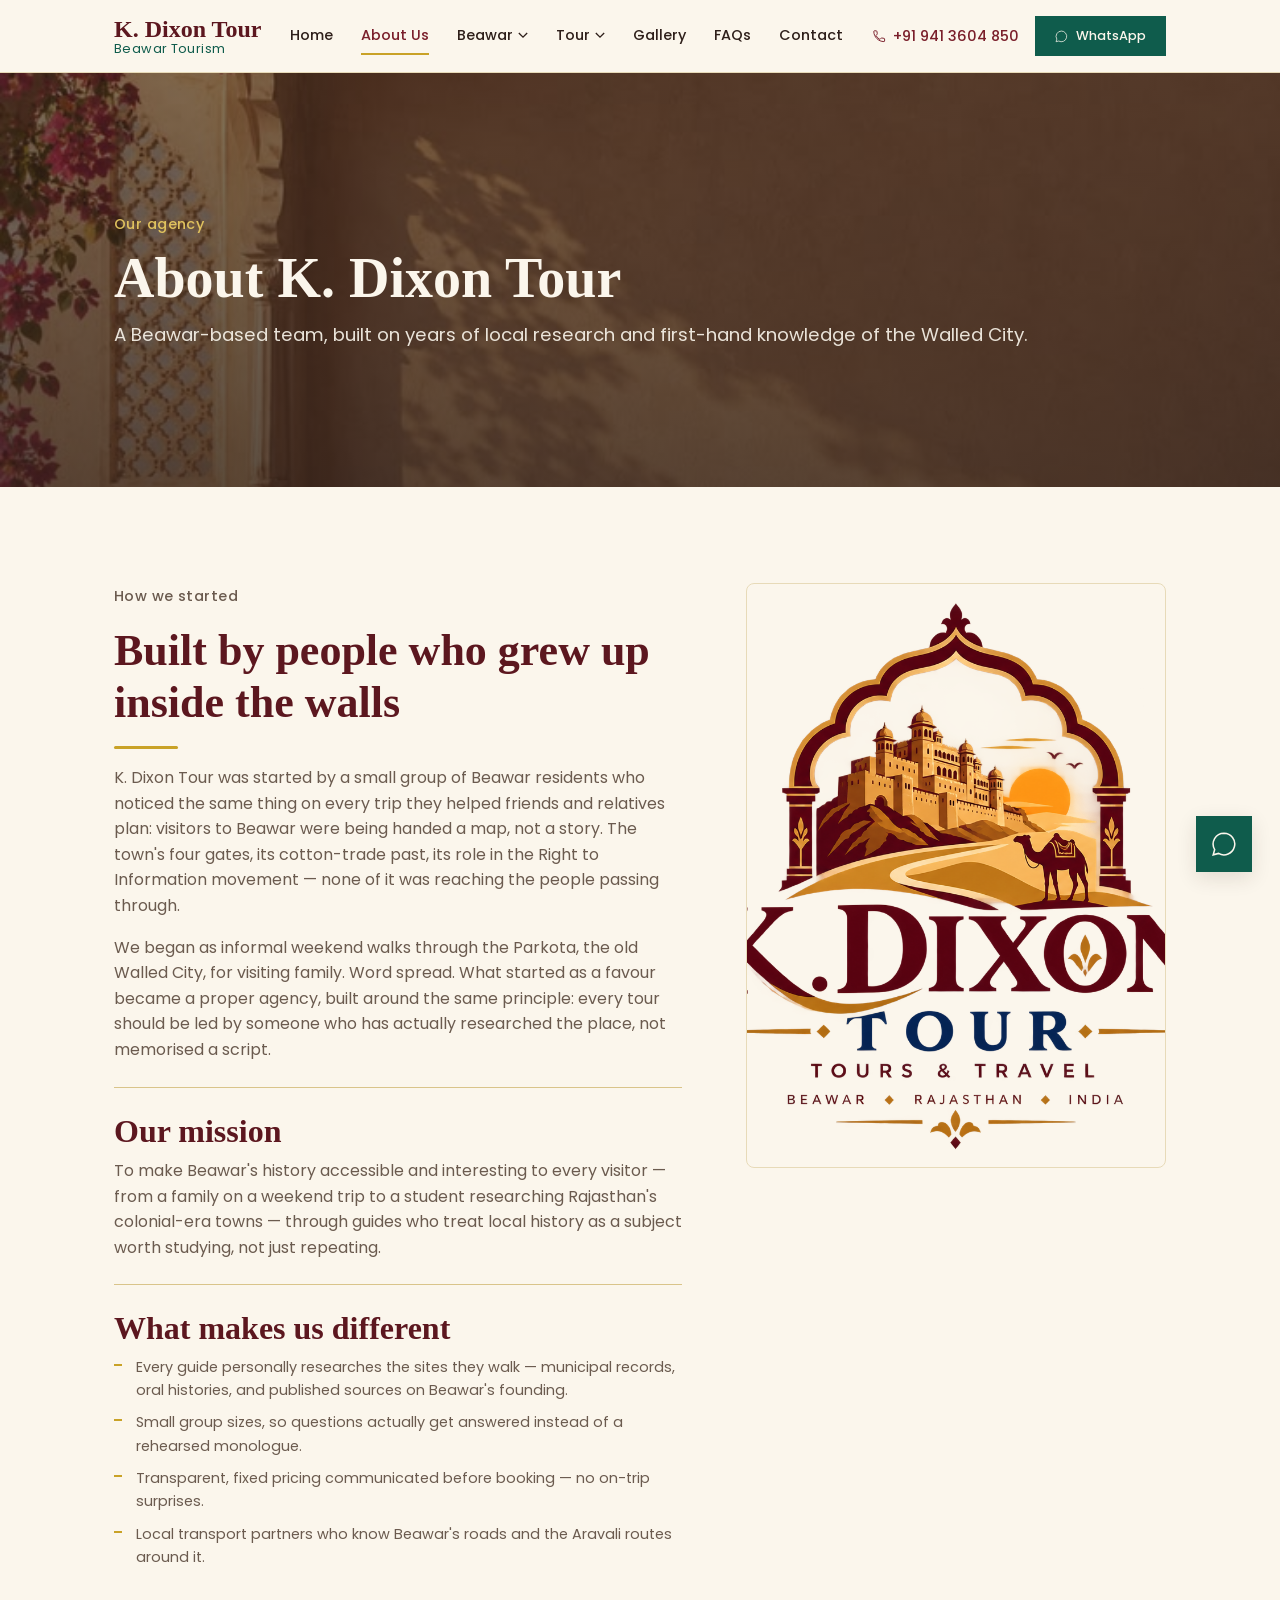
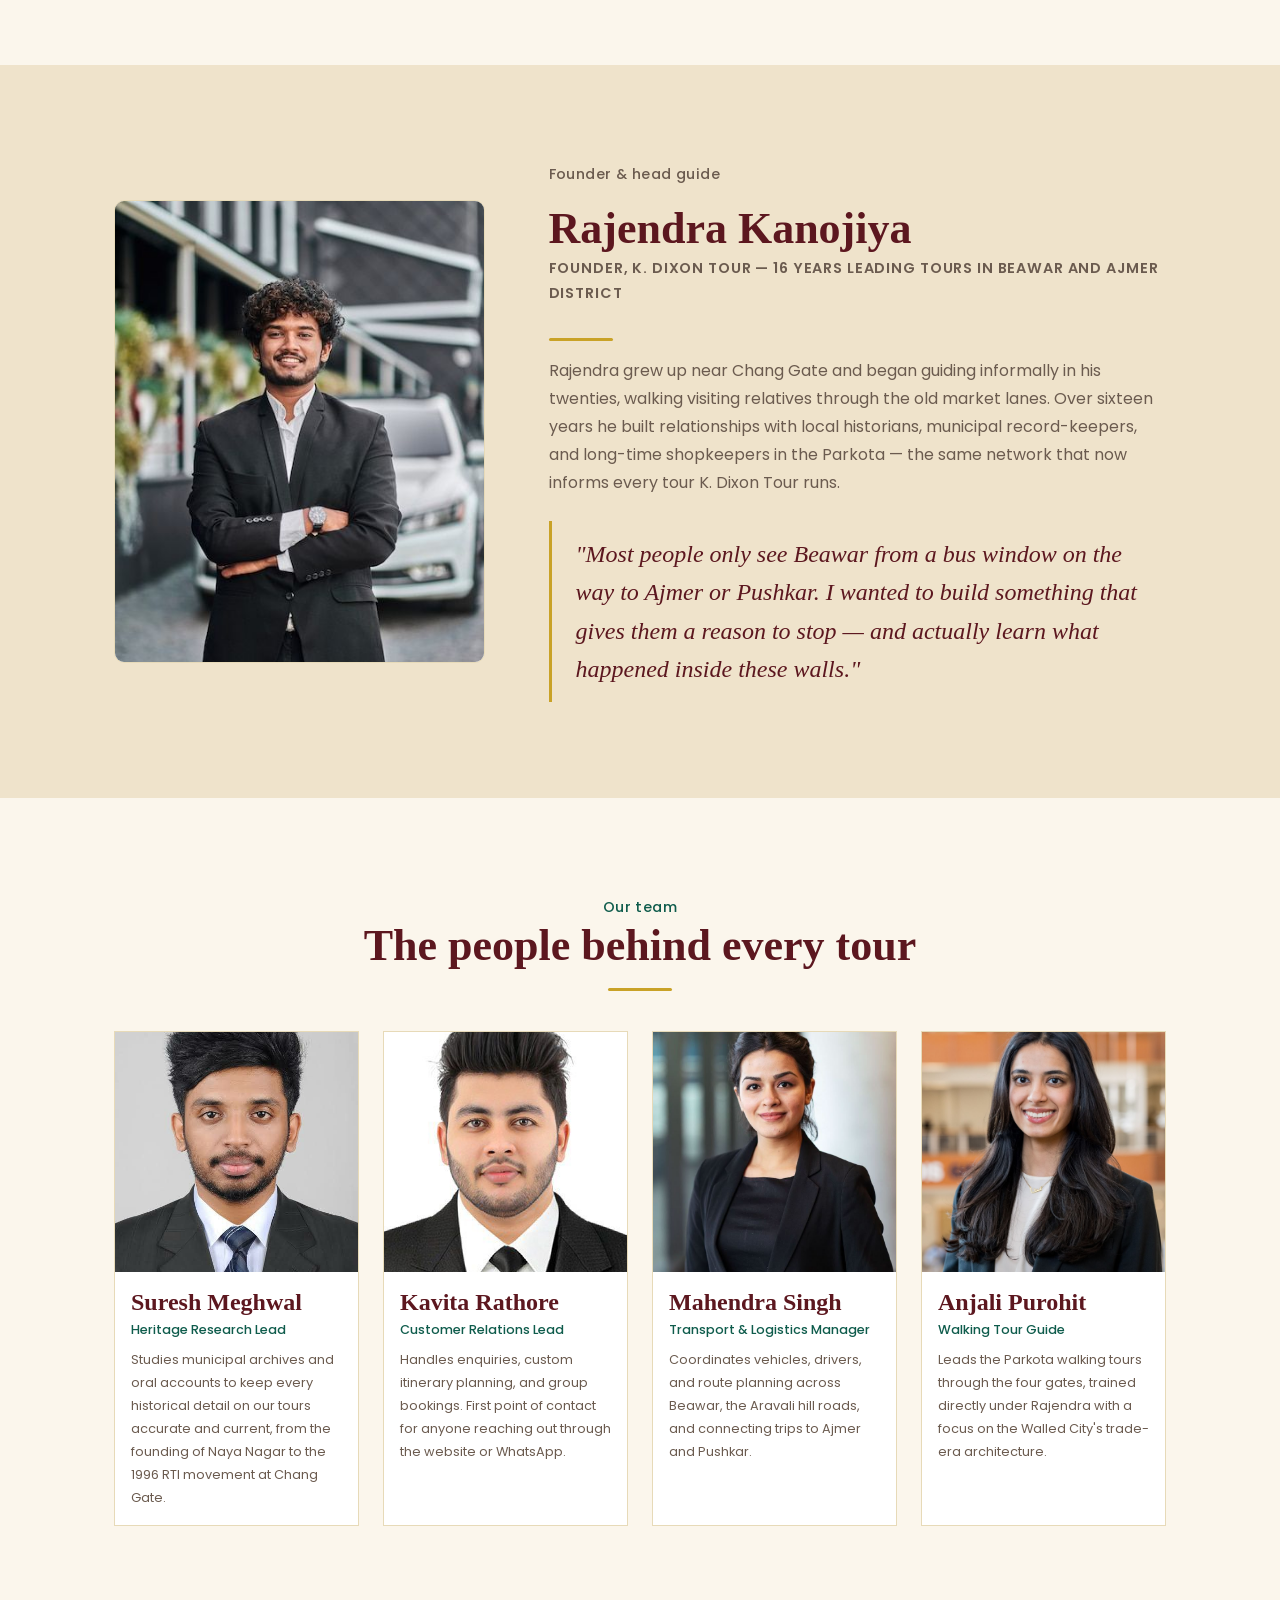
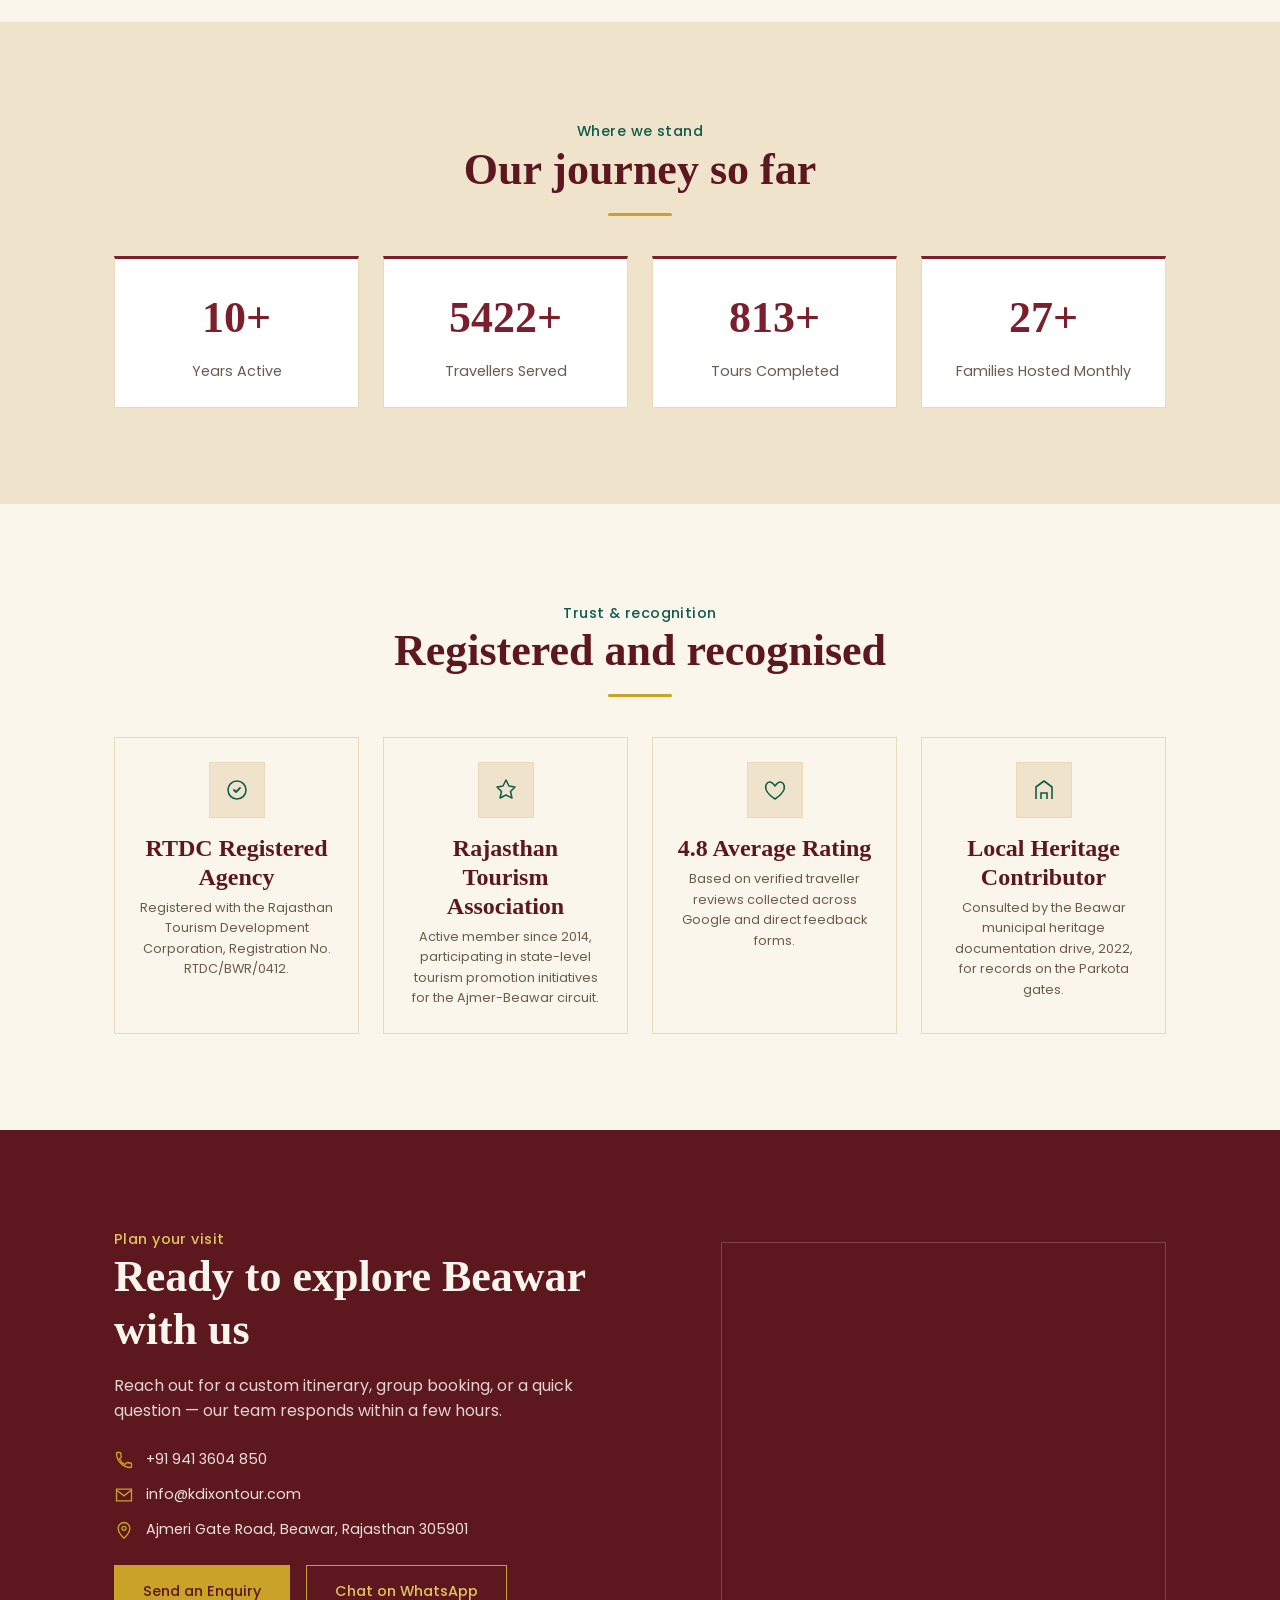
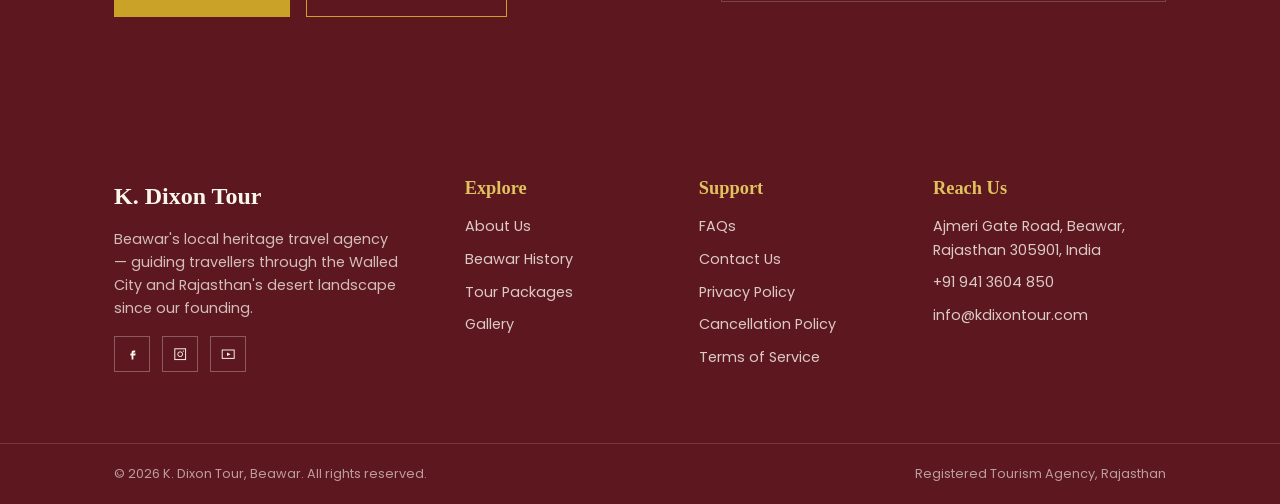
==== about.html @ 638f3deb "first draft" ====
<!DOCTYPE html>
<html lang="en">
<head>
<meta charset="UTF-8">
<meta name="viewport" content="width=device-width, initial-scale=1.0">
<title>About Us | K. Dixon Tour - Beawar Tourism</title>
<meta name="description" content="Meet the team behind K. Dixon Tour - Beawar's local heritage travel agency, founded on first-hand research into the Walled City's history and landmarks.">

<link rel="preconnect" href="https://fonts.googleapis.com">
<link rel="preconnect" href="https://fonts.gstatic.com" crossorigin>
<link href="https://fonts.googleapis.com/css2?family=Cormorant+Garamond:wght@500;600;700&family=Poppins:wght@400;500;600&display=swap" rel="stylesheet">
<link rel="icon" type="image/webp" href="images/logo.png">
<link rel="stylesheet" href="css/style.css">
<link rel="stylesheet" href="css/components.css">
<link rel="stylesheet" href="css/about.css">
</head>
<body>

<div class="loader" id="loader">
  <div class="loader-frame">
    
    <p class="loader-name">K. DIXON TOUR</p>
    <p class="loader-tag">Beawar Tourism</p>
    <div class="loader-line"><span></span></div>
  </div>
</div>

<div class="scroll-progress" id="scrollProgress"></div>

<!-- ============ NAVBAR ============ -->
<header class="navbar" id="navbar">
  <div class="container navbar-inner">
    <a href="index.html" class="navbar-logo">
      <span class="navbar-logo-main">K. Dixon Tour</span>
      <span class="navbar-logo-sub">Beawar Tourism</span>
    </a>

    <nav class="navbar-nav" id="navbarNav">
      <ul class="navbar-list">
        <li><a href="index.html" class="navbar-link">Home</a></li>
        <li><a href="about.html" class="navbar-link is-active">About Us</a></li>

        <li class="navbar-dropdown">
          <button class="navbar-link navbar-dropdown-toggle" aria-expanded="false">
            Beawar
            <svg class="navbar-caret" viewBox="0 0 12 8" aria-hidden="true"><path d="M1 1L6 6L11 1" fill="none" stroke="currentColor" stroke-width="1.6"/></svg>
          </button>
          <div class="navbar-dropdown-menu">
            <a href="beawar-history.html">History &amp; Origin</a>
            <a href="beawar-history.html#landmarks">Landmarks</a>
            <a href="gallery.html">Photo Gallery</a>
          </div>
        </li>

        <li class="navbar-dropdown">
          <button class="navbar-link navbar-dropdown-toggle" aria-expanded="false">
            Tour
            <svg class="navbar-caret" viewBox="0 0 12 8" aria-hidden="true"><path d="M1 1L6 6L11 1" fill="none" stroke="currentColor" stroke-width="1.6"/></svg>
          </button>
          <div class="navbar-dropdown-menu">
            <a href="packages.html">All Packages</a>
            <a href="packages.html#itinerary">Day-wise Itinerary</a>
            <a href="packages.html#custom">Custom Itinerary</a>
          </div>
        </li>

        <li><a href="gallery.html" class="navbar-link">Gallery</a></li>
        <li><a href="faq.html" class="navbar-link">FAQs</a></li>
        <li><a href="contact.html" class="navbar-link">Contact</a></li>
      </ul>
    </nav>

    <div class="navbar-actions">
      <a href="tel:+919413604850" class="navbar-phone">
        <svg viewBox="0 0 24 24" class="icon"><path d="M6.6 10.8c1.4 2.8 3.8 5.2 6.6 6.6l2.2-2.2c.3-.3.7-.4 1-.2 1.1.4 2.3.6 3.5.6.6 0 1.1.5 1.1 1.1V20c0 .6-.5 1-1.1 1C10.8 21 3 13.2 3 3.9 3 3.4 3.5 3 4 3h3.1c.6 0 1.1.5 1.1 1.1 0 1.2.2 2.4.6 3.5.1.4 0 .8-.2 1L6.6 10.8z" fill="none" stroke="currentColor" stroke-width="1.6" stroke-linejoin="round"/></svg>
        <span>+91 941 3604 850</span>
      </a>
      <a href="https://wa.me/919413604850" target="_blank" rel="noopener" class="btn btn-whatsapp btn-sm">
        <svg viewBox="0 0 24 24" class="icon"><path d="M12 2a10 10 0 0 0-8.6 15.1L2 22l5-1.3A10 10 0 1 0 12 2z" fill="none" stroke="currentColor" stroke-width="1.4"/></svg>
        WhatsApp
      </a>
      <button class="navbar-toggle" id="navbarToggle" aria-label="Open menu" aria-expanded="false">
        <span></span><span></span><span></span>
      </button>
    </div>
  </div>
</header>

<main id="main">

  <!-- ============ 1. PAGE HERO ============ -->
  <section class="page-hero" style="background-image:url('images/bg1.jpg')">
    <div class="page-hero-overlay"></div>
    <div class="container page-hero-content">
      <p class="eyebrow">Our agency</p>
      <h1>About K. Dixon Tour</h1>
      <p class="page-hero-sub">A Beawar-based team, built on years of local research and first-hand knowledge of the Walled City.</p>
    </div>
  </section>

  <!-- ============ 2. OUR STORY ============ -->
  <section class="section story">
    <div class="container story-grid">
      <div class="story-content">
        <p class="eyebrow">How we started</p>
        <h2>Built by people who grew up inside the walls</h2>
        <div class="divider"></div>
        <p>K. Dixon Tour was started by a small group of Beawar residents who noticed the same thing on every trip they helped friends and relatives plan: visitors to Beawar were being handed a map, not a story. The town's four gates, its cotton-trade past, its role in the Right to Information movement &mdash; none of it was reaching the people passing through.</p>
        <p>We began as informal weekend walks through the Parkota, the old Walled City, for visiting family. Word spread. What started as a favour became a proper agency, built around the same principle: every tour should be led by someone who has actually researched the place, not memorised a script.</p>

        <div class="story-mission">
          <h3>Our mission</h3>
          <p>To make Beawar's history accessible and interesting to every visitor &mdash; from a family on a weekend trip to a student researching Rajasthan's colonial-era towns &mdash; through guides who treat local history as a subject worth studying, not just repeating.</p>
        </div>

        <div class="story-mission">
          <h3>What makes us different</h3>
          <ul class="story-list">
            <li>Every guide personally researches the sites they walk &mdash; municipal records, oral histories, and published sources on Beawar's founding.</li>
            <li>Small group sizes, so questions actually get answered instead of a rehearsed monologue.</li>
            <li>Transparent, fixed pricing communicated before booking &mdash; no on-trip surprises.</li>
            <li>Local transport partners who know Beawar's roads and the Aravali routes around it.</li>
          </ul>
        </div>
      </div>

      <div class="story-image">
        <img src="images/logo.png" loading="lazy" alt="One of the historic gates of Beawar's Walled City">
      </div>
    </div>
  </section>

  <!-- ============ 3. OWNER / FOUNDER ============ -->
  <section class="section section-alt founder">
    <div class="container founder-grid">
      <div class="founder-image">
        <img src="images/pfp/pfp7.jpg" loading="lazy" alt="Founder of K. Dixon Tour">
      </div>

      <div class="founder-content">
        <p class="eyebrow">Founder &amp; head guide</p>
        <h2>Rajendra Kanojiya</h2>
        <p class="founder-role">Founder, K. Dixon Tour &mdash; 16 years leading tours in Beawar and Ajmer district</p>
        <div class="divider"></div>
        <p>Rajendra grew up near Chang Gate and began guiding informally in his twenties, walking visiting relatives through the old market lanes. Over sixteen years he built relationships with local historians, municipal record-keepers, and long-time shopkeepers in the Parkota &mdash; the same network that now informs every tour K. Dixon Tour runs.</p>
        <blockquote class="founder-quote">
          "Most people only see Beawar from a bus window on the way to Ajmer or Pushkar. I wanted to build something that gives them a reason to stop &mdash; and actually learn what happened inside these walls."
        </blockquote>
      </div>
    </div>
  </section>

  <!-- ============ 4. TEAM ============ -->
  <section class="section team">
    <div class="container">
      <div class="text-center team-head">
        <p class="eyebrow">Our team</p>
        <h2>The people behind every tour</h2>
        <div class="divider" style="margin-inline:auto;"></div>
      </div>

      <div class="team-grid">
        <article class="team-card">
          <img src="images/pfp/pfp1.jpg" loading="lazy" alt="Heritage research lead of K. Dixon Tour">
          <div class="team-card-body">
            <h4>Suresh Meghwal</h4>
            <p class="team-role">Heritage Research Lead</p>
            <p class="team-desc">Studies municipal archives and oral accounts to keep every historical detail on our tours accurate and current, from the founding of Naya Nagar to the 1996 RTI movement at Chang Gate.</p>
          </div>
        </article>

        <article class="team-card">
          <img src="images/pfp/pfp3.jpg" loading="lazy" alt="Customer relations lead of K. Dixon Tour">
          <div class="team-card-body">
            <h4>Kavita Rathore</h4>
            <p class="team-role">Customer Relations Lead</p>
            <p class="team-desc">Handles enquiries, custom itinerary planning, and group bookings. First point of contact for anyone reaching out through the website or WhatsApp.</p>
          </div>
        </article>

        <article class="team-card">
          <img src="images/pfp/pfp5.jpg" loading="lazy" alt="Transport and logistics manager of K. Dixon Tour">
          <div class="team-card-body">
            <h4>Mahendra Singh</h4>
            <p class="team-role">Transport &amp; Logistics Manager</p>
            <p class="team-desc">Coordinates vehicles, drivers, and route planning across Beawar, the Aravali hill roads, and connecting trips to Ajmer and Pushkar.</p>
          </div>
        </article>

        <article class="team-card">
          <img src="images/pfp/pfp9.jpg" loading="lazy" alt="Walking tour guide of K. Dixon Tour">
          <div class="team-card-body">
            <h4>Anjali Purohit</h4>
            <p class="team-role">Walking Tour Guide</p>
            <p class="team-desc">Leads the Parkota walking tours through the four gates, trained directly under Rajendra with a focus on the Walled City's trade-era architecture.</p>
          </div>
        </article>
      </div>
    </div>
  </section>

  <!-- ============ 5. MILESTONES ============ -->
  <section class="section section-alt milestones">
    <div class="container">
      <div class="text-center team-head">
        <p class="eyebrow">Where we stand</p>
        <h2>Our journey so far</h2>
        <div class="divider" style="margin-inline:auto;"></div>
      </div>

      <div class="milestones-row">
        <div class="milestone">
          <span class="milestone-num" data-count="16">0</span><span class="milestone-plus">+</span>
          <span class="milestone-label">Years Active</span>
        </div>
        <div class="milestone">
          <span class="milestone-num" data-count="8000">0</span><span class="milestone-plus">+</span>
          <span class="milestone-label">Travellers Served</span>
        </div>
        <div class="milestone">
          <span class="milestone-num" data-count="1200">0</span><span class="milestone-plus">+</span>
          <span class="milestone-label">Tours Completed</span>
        </div>
        <div class="milestone">
          <span class="milestone-num" data-count="40">0</span><span class="milestone-plus">+</span>
          <span class="milestone-label">Families Hosted Monthly</span>
        </div>
      </div>
    </div>
  </section>

  <!-- ============ 6. CERTIFICATIONS ============ -->
  <section class="section certifications">
    <div class="container">
      <div class="text-center team-head">
        <p class="eyebrow">Trust &amp; recognition</p>
        <h2>Registered and recognised</h2>
        <div class="divider" style="margin-inline:auto;"></div>
      </div>

      <div class="cert-grid">
        <div class="cert-card">
          <div class="icon-circle">
            <svg viewBox="0 0 24 24" class="icon"><path d="M9 12l2 2 4-4" fill="none" stroke="currentColor" stroke-width="1.8" stroke-linecap="round" stroke-linejoin="round"/><circle cx="12" cy="12" r="9" fill="none" stroke="currentColor" stroke-width="1.6"/></svg>
          </div>
          <h4>RTDC Registered Agency</h4>
          <p>Registered with the Rajasthan Tourism Development Corporation, Registration No. RTDC/BWR/0412.</p>
        </div>

        <div class="cert-card">
          <div class="icon-circle">
            <svg viewBox="0 0 24 24" class="icon"><path d="M12 2l3 6 6 1-4.5 4.5L18 20l-6-3-6 3 1.5-6.5L3 9l6-1z" fill="none" stroke="currentColor" stroke-width="1.5" stroke-linejoin="round"/></svg>
          </div>
          <h4>Rajasthan Tourism Association</h4>
          <p>Active member since 2014, participating in state-level tourism promotion initiatives for the Ajmer-Beawar circuit.</p>
        </div>

        <div class="cert-card">
          <div class="icon-circle">
            <svg viewBox="0 0 24 24" class="icon"><path d="M12 21s-7-4.5-9-9.5C1.5 6.5 5 3 8.5 4.5 10 5.2 11 6.5 12 8c1-1.5 2-2.8 3.5-3.5C19 3 22.5 6.5 21 11.5 19 16.5 12 21 12 21z" fill="none" stroke="currentColor" stroke-width="1.5" stroke-linejoin="round"/></svg>
          </div>
          <h4>4.8 Average Rating</h4>
          <p>Based on verified traveller reviews collected across Google and direct feedback forms.</p>
        </div>

        <div class="cert-card">
          <div class="icon-circle">
            <svg viewBox="0 0 24 24" class="icon"><path d="M4 21V9l8-6 8 6v12" fill="none" stroke="currentColor" stroke-width="1.6" stroke-linejoin="round"/><path d="M9 21v-6h6v6" fill="none" stroke="currentColor" stroke-width="1.6"/></svg>
          </div>
          <h4>Local Heritage Contributor</h4>
          <p>Consulted by the Beawar municipal heritage documentation drive, 2022, for records on the Parkota gates.</p>
        </div>
      </div>
    </div>
  </section>

 

    <!-- ============ FINAL CTA / CONTACT BANNER ============ -->
    <section class="cta-banner" id="ctaBanner">
      <div class="container cta-banner-grid">
        <div class="cta-banner-content">
          <p class="eyebrow" style="color:var(--color-gold-light);">Plan your visit</p>
          <h2 class="cta-banner-title">Ready to explore Beawar with us</h2>
          <p class="cta-banner-text">Reach out for a custom itinerary, group booking, or a quick question &mdash; our
            team responds within a few hours.</p>

          <ul class="cta-banner-info">
            <li>
              <svg viewBox="0 0 24 24" class="icon">
                <path
                  d="M6.6 10.8c1.4 2.8 3.8 5.2 6.6 6.6l2.2-2.2c.3-.3.7-.4 1-.2 1.1.4 2.3.6 3.5.6.6 0 1.1.5 1.1 1.1V20c0 .6-.5 1-1.1 1C10.8 21 3 13.2 3 3.9 3 3.4 3.5 3 4 3h3.1c.6 0 1.1.5 1.1 1.1 0 1.2.2 2.4.6 3.5.1.4 0 .8-.2 1L6.6 10.8z"
                  fill="none" stroke="currentColor" stroke-width="1.6" stroke-linejoin="round" />
              </svg>
              <a href="tel:+919413604850">+91 941 3604 850</a>
            </li>
            <li>
              <svg viewBox="0 0 24 24" class="icon">
                <path d="M3 5h18v14H3z" fill="none" stroke="currentColor" stroke-width="1.6" />
                <path d="M3 6l9 7 9-7" fill="none" stroke="currentColor" stroke-width="1.6" />
              </svg>
              <a href="mailto:info@kdixontour.com">info@kdixontour.com</a>
            </li>
            <li>
              <svg viewBox="0 0 24 24" class="icon">
                <path d="M12 22s7-6.5 7-12a7 7 0 0 0-14 0c0 5.5 7 12 7 12z" fill="none" stroke="currentColor"
                  stroke-width="1.6" />
                <circle cx="12" cy="10" r="2.4" fill="none" stroke="currentColor" stroke-width="1.6" />
              </svg>
              <span>Ajmeri Gate Road, Beawar, Rajasthan 305901</span>
            </li>
          </ul>

          <div class="cta-banner-actions">
            <a href="contact.html" class="btn btn-gold">Send an Enquiry</a>
            <a href="https://wa.me/919413604850" target="_blank" rel="noopener" class="btn btn-secondary"
              style="border-color:var(--color-gold);color:var(--color-gold-light);">Chat on WhatsApp</a>
          </div>
        </div>

        <div class="cta-banner-map">
          <iframe title="K. Dixon Tour office location on map"
            src="https://www.google.com/maps/embed?pb=!1m18!1m12!1m3!1d3003.093257593706!2d77.5210852!3d27.2106657!2m3!1f0!2f0!3f0!3m2!1i1024!2i768!4f13.1!3m3!1m2!1s0x3973a302ddbfff99%3A0x610cc04315cffed1!2sLaxmi%20Vilas%20Palace!5e1!3m2!1sen!2sin!4v1788623754137!5m2!1sen!2sin" width="600" height="450" style="border:0;"  loading="lazy"
            referrerpolicy="no-referrer-when-downgrade">
          </iframe>
        </div>
      </div>
    </section>
</main>

<!-- ============ FOOTER ============ -->
<footer class="footer">
  <div class="container footer-grid">
    <div class="footer-col footer-brand">
      <span class="footer-logo">K. Dixon Tour</span>
      <p>Beawar's local heritage travel agency &mdash; guiding travellers through the Walled City and Rajasthan's desert landscape since our founding.</p>
      <div class="footer-social">
        <a href="#" aria-label="Facebook"><svg viewBox="0 0 24 24" class="icon"><path d="M14 9h3V6h-3c-1.7 0-3 1.3-3 3v2H9v3h2v7h3v-7h3l1-3h-4v-1c0-.6.4-1 1-1z" fill="currentColor"/></svg></a>
        <a href="#" aria-label="Instagram"><svg viewBox="0 0 24 24" class="icon"><rect x="3" y="3" width="18" height="18" fill="none" stroke="currentColor" stroke-width="1.6"/><circle cx="12" cy="12" r="4" fill="none" stroke="currentColor" stroke-width="1.6"/><circle cx="17.2" cy="6.8" r="1" fill="currentColor"/></svg></a>
        <a href="#" aria-label="YouTube"><svg viewBox="0 0 24 24" class="icon"><rect x="2" y="5" width="20" height="14" fill="none" stroke="currentColor" stroke-width="1.6"/><path d="M10 9l6 3-6 3z" fill="currentColor"/></svg></a>
      </div>
    </div>

    <div class="footer-col">
      <h4>Explore</h4>
      <a href="about.html">About Us</a>
      <a href="beawar-history.html">Beawar History</a>
      <a href="packages.html">Tour Packages</a>
      <a href="gallery.html">Gallery</a>
    </div>

    <div class="footer-col">
      <h4>Support</h4>
      <a href="faq.html">FAQs</a>
      <a href="contact.html">Contact Us</a>
      <a href="privacy-policy.html">Privacy Policy</a>
      <a href="cancellation-policy.html">Cancellation Policy</a>
      <a href="terms.html">Terms of Service</a>
    </div>

    <div class="footer-col">
      <h4>Reach Us</h4>
      <p>Ajmeri Gate Road, Beawar,<br>Rajasthan 305901, India</p>
      <p><a href="tel:+919413604850">+91 941 3604 850</a></p>
      <p><a href="mailto:info@kdixontour.com">info@kdixontour.com</a></p>
    </div>
  </div>

  <div class="footer-bottom">
    <div class="container footer-bottom-inner">
      <span>&copy; <span id="footerYear"></span> K. Dixon Tour, Beawar. All rights reserved.</span>
      <span>Registered Tourism Agency, Rajasthan</span>
    </div>
  </div>
</footer>

<a href="https://wa.me/919413604850" target="_blank" rel="noopener" class="whatsapp-float" aria-label="Chat with us on WhatsApp">
  <svg viewBox="0 0 24 24" class="icon"><path d="M12 2a10 10 0 0 0-8.6 15.1L2 22l5-1.3A10 10 0 1 0 12 2z" fill="none" stroke="currentColor" stroke-width="1.4"/></svg>
</a>

<button class="back-to-top" id="backToTop" aria-label="Back to top">
  <svg viewBox="0 0 24 24" class="icon"><path d="M12 19V5M5 12l7-7 7 7" fill="none" stroke="currentColor" stroke-width="1.8" stroke-linecap="round" stroke-linejoin="round"/></svg>
</button>

<script src="js/main.js"></script>
<script src="js/about.js"></script>
</body>
</html>
---- css/style.css ----
/* ==========================================================================
   K. DIXON TOUR — BASE STYLESHEET
   Royal Rajasthani theme — common variables, resets, typography, buttons,
   utilities, animations. NO components (navbar/footer/cards) live here —
   those go in their own page-specific or component CSS files.
   ========================================================================== */

/* --------------------------------------------------------------------------
   1. FONTS
   Add these links in <head> of every page, in this order:
   <link rel="preconnect" href="https://fonts.googleapis.com">
   <link rel="preconnect" href="https://fonts.gstatic.com" crossorigin>
   <link href="https://fonts.googleapis.com/css2?family=Cormorant+Garamond:wght@500;600;700&family=Poppins:wght@400;500;600&display=swap" rel="stylesheet">
   -------------------------------------------------------------------------- */

/* --------------------------------------------------------------------------
   2. CSS VARIABLES — ROYAL RAJASTHANI THEME
   -------------------------------------------------------------------------- */
:root {
  /* --- Brand colors --- */
  --color-maroon: #7A1F2B;
  --color-maroon-dark: #5C171F;
  --color-maroon-light: #9C3341;

  --color-gold: #C9A227;
  --color-gold-light: #E0C25E;
  --color-gold-dark: #A6841C;

  --color-emerald: #0F5C4C;
  --color-emerald-dark: #0B4438;

  /* --- Backgrounds --- */
  --color-bg: #FBF6EC;
  --color-bg-alt: #EFE3CB;
  --color-bg-card: #FFFFFF;

  /* --- Text --- */
  --color-text: #2E1F1A;
  --color-text-muted: #6B5B4F;
  --color-text-on-dark: #FBF6EC;

  /* --- Borders / dividers --- */
  --color-border: #D9C48A;
  --color-border-soft: #E7DAB8;

  /* --- Feedback (kept universal, not themed) --- */
  --color-success: #2E7D32;
  --color-error: #B3261E;

/* --- Typography --- */

--font-display: 'Yeseva One', 'Georgia', serif;
--font-body: 'Poppins', 'Segoe UI', sans-serif;

  --fs-xs: 0.8rem;
  --fs-sm: 0.9rem;
  --fs-base: 1rem;
  --fs-md: 1.15rem;
  --fs-lg: 1.5rem;
  --fs-xl: 2rem;
  --fs-2xl: 2.75rem;
  --fs-3xl: 3.5rem;

  --lh-tight: 1.2;
  --lh-normal: 1.6;
  --lh-relaxed: 1.8;

  /* --- Spacing scale --- */
  --space-xs: 0.5rem;
  --space-sm: 1rem;
  --space-md: 1.5rem;
  --space-lg: 2.5rem;
  --space-xl: 4rem;
  --space-2xl: 6rem;

  /* --- Radius --- */
  --radius-sm: 4px;
  --radius-md: 8px;
  --radius-lg: 16px;
  --radius-pill: 999px;

  /* --- Shadow (used sparingly — royal theme favors borders over shadow) --- */
  --shadow-sm: 0 2px 8px rgba(46, 31, 26, 0.08);
  --shadow-md: 0 6px 20px rgba(46, 31, 26, 0.12);

  /* --- Motion --- */
  --transition-fast: 150ms ease;
  --transition-base: 250ms ease;
  --transition-slow: 450ms ease;

  /* --- Layout --- */
  --content-max-width: 1180px;
  --content-padding: 5vw;
}

/* --------------------------------------------------------------------------
   3. RESET
   -------------------------------------------------------------------------- */
*, *::before, *::after { box-sizing: border-box; margin: 0; padding: 0; }

html { scroll-behavior: smooth;overflow-x: hidden;overscroll-behavior-y: none; }
 
@media (prefers-reduced-motion: reduce) {
  html { scroll-behavior: auto; }
  *, *::before, *::after {
    animation-duration: 0.01ms !important;
    animation-iteration-count: 1 !important;
    transition-duration: 0.01ms !important;
  }
}

body {
  font-family: var(--font-body);
  font-size: var(--fs-base);
  line-height: var(--lh-normal);
  color: var(--color-text);
  background-color: var(--color-bg);
  -webkit-font-smoothing: antialiased;
  text-rendering: optimizeLegibility;
  
}

img, picture, video, canvas, svg { display: block; max-width: 100%; height: auto; }

a { color: inherit; text-decoration: none; }

ul, ol { list-style: none; }

button, input, textarea, select { font: inherit; color: inherit; }

button { cursor: pointer; background: none; border: none; }

table { border-collapse: collapse; width: 100%; }

/* --------------------------------------------------------------------------
   4. ACCESSIBILITY — visible keyboard focus everywhere
   -------------------------------------------------------------------------- */
:focus-visible {
  outline: 2px solid var(--color-emerald);
  outline-offset: 3px;
  border-radius: var(--radius-sm);
}

.sr-only {
  position: absolute;
  width: 1px; height: 1px;
  padding: 0; margin: -1px;
  overflow: hidden;
  clip: rect(0, 0, 0, 0);
  white-space: nowrap;
  border: 0;
}

/* --------------------------------------------------------------------------
   5. TYPOGRAPHY
   -------------------------------------------------------------------------- */
h1, h2, h3, h4 {
  font-family: var(--font-display);
  font-weight: 600;
  line-height: var(--lh-tight);
  color: var(--color-maroon-dark);
}

h1 { font-size: var(--fs-3xl); font-weight: 700; }
h2 { font-size: var(--fs-2xl); }
h3 { font-size: var(--fs-xl); }
h4 { font-size: var(--fs-lg); font-weight: 600; }

p { max-width: 65ch; }

.text-muted { color: var(--color-text-muted); }
.text-gold { color: var(--color-gold-dark); }
.text-emerald { color: var(--color-emerald); }

.eyebrow {
  font-family: var(--font-body);
  font-size: var(--fs-sm);
  font-weight: 500;
  color: var(--color-emerald);
  letter-spacing: 0.03em;
  text-align: center;
  display: inline-block;
 
}

/* Decorative divider — use under section headings, not everywhere */
.divider {
  width: 64px;
  height: 3px;
  background-color: var(--color-gold);
  border-radius: var(--radius-pill);
  margin-block: var(--space-sm);
}

@media (max-width: 768px) {
  h1 { font-size: var(--fs-2xl); }
  h2 { font-size: var(--fs-xl); }
  h3 { font-size: var(--fs-md); }
}

/* --------------------------------------------------------------------------
   6. LAYOUT UTILITIES
   -------------------------------------------------------------------------- */
.container {
  width: 100%;
  max-width: var(--content-max-width);
  margin-inline: auto;
  padding-inline: var(--content-padding);
}

.section {
  padding-block: var(--space-2xl);
}

.section-alt {
  background-color: var(--color-bg-alt);
}

.flex { display: flex; }
.flex-center { display: flex; align-items: center; justify-content: center; }
.flex-between { display: flex; align-items: center; justify-content: space-between; }
.flex-wrap { flex-wrap: wrap; }
.grid { display: grid; gap: var(--space-md); }

.text-center { text-align: center; }

/* --------------------------------------------------------------------------
   7. BUTTONS
   -------------------------------------------------------------------------- */
.btn {
  display: inline-flex;
  align-items: center;
  justify-content: center;
  gap: 0.5rem;
  padding: 0.85rem 1.75rem;
  font-family: var(--font-body);
  font-size: var(--fs-sm);
  font-weight: 500;
  border-radius: var(--radius-pill);
  border: 1.5px solid transparent;
  transition: background-color var(--transition-base), color var(--transition-base),
              border-color var(--transition-base), transform var(--transition-fast);
  white-space: nowrap;
}

.btn:active { transform: scale(0.97); }

.btn-primary {
  background-color: var(--color-maroon);
  color: var(--color-text-on-dark);
  border-color: var(--color-maroon);
}
.btn-primary:hover {
  background-color: var(--color-maroon-dark);
  border-color: var(--color-gold);
  color: var(--color-gold-light);
}

.btn-secondary {
  background-color: transparent;
  color: var(--color-maroon);
  border-color: var(--color-maroon);
}
.btn-secondary:hover {
  background-color: var(--color-maroon);
  color: var(--color-text-on-dark);
}

.btn-gold {
  background-color: var(--color-gold);
  color: var(--color-maroon-dark);
  border-color: var(--color-gold);
}
.btn-gold:hover {
  background-color: var(--color-gold-dark);
}

.btn-whatsapp {
  background-color: var(--color-emerald);
  color: var(--color-text-on-dark);
  border-color: var(--color-emerald);
}
.btn-whatsapp:hover { background-color: var(--color-emerald-dark); }

.btn-sm { padding: 0.55rem 1.2rem; font-size: var(--fs-xs); }
.btn-lg { padding: 1.1rem 2.25rem; font-size: var(--fs-md); }

/* --------------------------------------------------------------------------
   8. FORM ELEMENTS (base only — page-specific form layout lives elsewhere)
   -------------------------------------------------------------------------- */
.input, .textarea, .select {
  width: 100%;
  padding: 0.75rem 1rem;
  background-color: var(--color-bg-card);
  border: 1.5px solid var(--color-border);
  border-radius: var(--radius-md);
  font-size: var(--fs-base);
  color: var(--color-text);
  transition: border-color var(--transition-fast);
}

.input:focus, .textarea:focus, .select:focus {
  border-color: var(--color-emerald);
  outline: none;
}

.input::placeholder, .textarea::placeholder { color: var(--color-text-muted); }

.form-label {
  display: block;
  font-size: var(--fs-sm);
  font-weight: 500;
  margin-bottom: 0.4rem;
  color: var(--color-text);
}

.form-error {
  color: var(--color-error);
  font-size: var(--fs-xs);
  margin-top: 0.3rem;
}

/* --------------------------------------------------------------------------
   9. ICONS
   -------------------------------------------------------------------------- */
.icon {
  display: inline-flex;
  align-items: center;
  justify-content: center;
  width: 1em;
  height: 1em;
  flex-shrink: 0;
}

.icon-circle {
  display: inline-flex;
  align-items: center;
  justify-content: center;
  width: 56px;
  height: 56px;
  border-radius: 50%;
  background-color: var(--color-bg-alt);
  color: var(--color-emerald);
  font-size: var(--fs-lg);
  border: 1px solid var(--color-border-soft);
}
 
/* --------------------------------------------------------------------------
   10. BADGES / TAGS (e.g. trust strip, package highlights)
   -------------------------------------------------------------------------- */
.badge {
  display: inline-flex;
  align-items: center;
  gap: 0.4rem;
  padding: 0.35rem 0.9rem;
  font-size: var(--fs-xs);
  font-weight: 500;
  border-radius: var(--radius-pill);
  background-color: var(--color-bg-alt);
  color: var(--color-maroon-dark);
  border: 1px solid var(--color-border);
}

/* --------------------------------------------------------------------------
   11. CARDS (base surface only — layout/content per component file)
   -------------------------------------------------------------------------- */
.surface {
  background-color: var(--color-bg-card);
  border: 1px solid var(--color-border-soft);
  border-radius: var(--radius-lg);
  padding: var(--space-md);
  transition: box-shadow var(--transition-base), transform var(--transition-base);
}

.surface:hover {
  box-shadow: var(--shadow-md);
  transform: translateY(-3px);
}

/* --------------------------------------------------------------------------
   12. ANIMATIONS (use sparingly — one deliberate moment, not on every element)
   -------------------------------------------------------------------------- */
@keyframes fadeIn {
  from { opacity: 0; }
  to { opacity: 1; }
}

@keyframes riseIn {
  from { opacity: 0; transform: translateY(16px); }
  to { opacity: 1; transform: translateY(0); }
}

@keyframes shimmerGold {
  0%, 100% { opacity: 1; }
  50% { opacity: 0.6; }
}

.animate-fade-in { animation: fadeIn var(--transition-slow) ease forwards; }
.animate-rise-in { animation: riseIn 600ms ease forwards; }

/* --------------------------------------------------------------------------
   13. SCROLLBAR (subtle theme touch — optional, degrades gracefully)
   -------------------------------------------------------------------------- */
::-webkit-scrollbar { width: 10px; }
::-webkit-scrollbar-track { background: var(--color-bg-alt); }
::-webkit-scrollbar-thumb {
  background: var(--color-gold);
  border-radius: var(--radius-pill);
}

/* --------------------------------------------------------------------------
   14. SELECTION COLOR
   -------------------------------------------------------------------------- */
::selection {
  background-color: var(--color-gold);
  color: var(--color-maroon-dark);
}
---- css/components.css ----
/* ==========================================================================
   COMPONENTS.CSS
   Shared across every page: loader, navbar, footer, whatsapp float,
   back-to-top button, scroll progress bar.
   Uses variables from style.css. This build overrides border-radius to 0
   everywhere, per the "no rounded corners" direction for the theme.
   ========================================================================== */

/* --------------------------------------------------------------------------
   LOADER
   -------------------------------------------------------------------------- */
.loader {
  position: fixed;
  inset: 0;
  z-index: 9999;
  display: flex;
  align-items: center;
  justify-content: center;
  background-color: var(--color-maroon-dark);
  transition:
    opacity 500ms ease,
    visibility 500ms ease;
}

.loader.is-hidden {
  opacity: 0;
  visibility: hidden;
  pointer-events: none;
}

.loader-frame {
  text-align: center;
  color: var(--color-text-on-dark);
}

.loader-motif {
  width: 72px;
  height: 72px;
  margin-inline: auto;
  margin-bottom: var(--space-sm);
  color: var(--color-gold);
}

.loader-arch {
  width: 100%;
  height: 100%;
}

.loader-name {
  font-family: var(--font-display);
  font-size: var(--fs-xl);
  font-weight: 700;
  letter-spacing: 0.04em;
  color: var(--color-text-on-dark);
}

.loader-tag {
  font-size: var(--fs-sm);
  color: var(--color-gold-light);
  margin-top: 0.3rem;
}

.loader-line {
  width: 140px;
  height: 2px;
  background-color: rgba(251, 246, 236, 0.2);
  margin: var(--space-md) auto 0;
  overflow: hidden;
}

.loader-line span {
  display: block;
  height: 100%;
  width: 40%;
  background-color: var(--color-gold);
  animation: loaderSlide 1.1s ease-in-out infinite;
}

@keyframes loaderSlide {
  0% {
    transform: translateX(-100%);
  }
  100% {
    transform: translateX(350%);
  }
}

/* --------------------------------------------------------------------------
   SCROLL PROGRESS BAR
   -------------------------------------------------------------------------- */
.scroll-progress {
  position: fixed;
  top: 0;
  left: 0;
  height: 3px;
  width: 0%;
  background-color: var(--color-gold);
  z-index: 1001;
  transition: width 80ms linear;
}

/* --------------------------------------------------------------------------
   NAVBAR
   -------------------------------------------------------------------------- */
.navbar {
  position: sticky;
  top: 0;
  z-index: 1000;
  background-color: var(--color-bg);
  border-bottom: 1px solid var(--color-border-soft);
  transition:
    box-shadow var(--transition-base),
    background-color var(--transition-base);
}

.navbar.is-scrolled {
  box-shadow: var(--shadow-sm);
}

.navbar-inner {
  display: flex;
  align-items: center;
  justify-content: space-between;
  gap: var(--space-md);
  padding-block: 1rem;
}

.navbar-logo {
  display: flex;
  flex-direction: column;
  line-height: 1.1;
}

.navbar-logo-main {
  font-family: var(--font-display);
  font-size: var(--fs-lg);
  font-weight: 700;
  color: var(--color-maroon-dark);
}

.navbar-logo-sub {
  font-size: var(--fs-xs);
  color: var(--color-emerald);
  letter-spacing: 0.03em;
}

.navbar-nav {
  display: flex;
}

.navbar-list {
  display: flex;
  align-items: center;
  gap: 1.75rem;
}

.navbar-link {
  display: inline-flex;
  align-items: center;
  gap: 0.3rem;
  font-size: var(--fs-sm);
  font-weight: 500;
  color: var(--color-text);
  padding-block: 0.4rem;
  border-bottom: 2px solid transparent;
  transition:
    color var(--transition-fast),
    border-color var(--transition-fast);
}

.navbar-link:hover,
.navbar-link.is-active {
  color: var(--color-maroon);
  border-bottom-color: var(--color-gold);
}

.navbar-caret {
  width: 10px;
  height: 7px;
  transition: transform var(--transition-fast);
}

/* Dropdowns */
.navbar-dropdown {
  position: relative;
}

.navbar-dropdown-toggle {
  background: none;
  border: none;
  border-bottom: 2px solid transparent;
}

.navbar-dropdown-menu {
  position: absolute;
  top: calc(100% + 0.75rem);
  left: 50%;
  transform: translateX(-50%) translateY(8px);
  min-width: 200px;
  background-color: var(--color-bg-card);
  border: 1px solid var(--color-border-soft);
  box-shadow: var(--shadow-md);
  padding: 0.5rem 0;
  opacity: 0;
  visibility: hidden;
  transition:
    opacity var(--transition-base),
    transform var(--transition-base),
    visibility var(--transition-base);
}

.navbar-dropdown:hover .navbar-dropdown-menu,
.navbar-dropdown.is-open .navbar-dropdown-menu {
  opacity: 1;
  visibility: visible;
  transform: translateX(-50%) translateY(0);
}

.navbar-dropdown:hover .navbar-caret,
.navbar-dropdown.is-open .navbar-caret {
  transform: rotate(180deg);
}

.navbar-dropdown-menu a {
  display: block;
  padding: 0.6rem 1.25rem;
  font-size: var(--fs-sm);
  color: var(--color-text);
  border-left: 2px solid transparent;
  transition:
    background-color var(--transition-fast),
    border-color var(--transition-fast),
    color var(--transition-fast);
}

.navbar-dropdown-menu a:hover {
  background-color: var(--color-bg-alt);
  border-left-color: var(--color-gold);
  color: var(--color-maroon);
}

/* Actions (phone / whatsapp / hamburger) */
.navbar-actions {
  display: flex;
  align-items: center;
  gap: 1rem;
}

.navbar-phone {
  display: flex;
  align-items: center;
  gap: 0.4rem;
  font-size: var(--fs-sm);
  font-weight: 500;
  color: var(--color-maroon);
}

.navbar-toggle {
  display: none;
  flex-direction: column;
  justify-content: center;
  gap: 5px;
  width: 32px;
  height: 32px;
}

.navbar-toggle span {
  display: block;
  height: 2px;
  width: 100%;
  background-color: var(--color-maroon-dark);
  transition:
    transform var(--transition-base),
    opacity var(--transition-base);
}

.navbar-toggle.is-open span:nth-child(1) {
  transform: translateY(7px) rotate(45deg);
}
.navbar-toggle.is-open span:nth-child(2) {
  opacity: 0;
}
.navbar-toggle.is-open span:nth-child(3) {
  transform: translateY(-7px) rotate(-45deg);
}

/* Mobile nav */
@media (max-width: 1024px) {
  .navbar-phone {
    display: none;
  }

  .navbar-toggle {
    display: flex;
    position: relative;
    z-index: 1002;
  }

  .navbar-nav {
    position: fixed;
    top: 0;
    right: 0;

    height: 100vh;
    width: min(320px, 85vw);

    background-color: var(--color-bg);
    border-left: 1px solid var(--color-border-soft);

    padding: 6rem 1.5rem 2rem;

    transform: translateX(100%);
    transition: transform var(--transition-base);

    overflow-y: auto;

    /* Above navbar */
    z-index: 1001;
  }

  .navbar-nav.is-open {
    transform: translateX(0);
  }

  .navbar-actions {
    position: relative;
    z-index: 1002;
  }

  .navbar-actions a {
    display: none;
  }

  .navbar-list {
    flex-direction: column;
    align-items: flex-start;
    gap: 0.25rem;
    width: 100%;
  }

  .navbar-list > li {
    width: 100%;
  }

  .navbar-link {
    width: 100%;
    padding-block: 0.75rem;
    border-bottom: 1px solid var(--color-border-soft);
  }

  .navbar-dropdown-toggle {
    justify-content: space-between;
    width: 100%;
  }

  .navbar-dropdown-menu {
    position: static;
    transform: none;
    opacity: 1;
    visibility: visible;
    box-shadow: none;
    border: none;
    border-left: 2px solid var(--color-border-soft);
    max-height: 0;
    overflow: hidden;
    padding: 0;
    transition: max-height var(--transition-base);
  }

  .navbar-dropdown.is-open .navbar-dropdown-menu {
    max-height: 300px;
    padding-block: 0.5rem;
    transform: none;
  }
}

/* --------------------------------------------------------------------------
   WHATSAPP FLOATING BUTTON
   -------------------------------------------------------------------------- */
.whatsapp-float {
  position: fixed;
  bottom: 1.75rem;
  right: 1.75rem;
  z-index: 900;
  display: flex;
  align-items: center;
  justify-content: center;
  width: 56px;
  height: 56px;
  background-color: var(--color-emerald);
  color: var(--color-text-on-dark);
  box-shadow: var(--shadow-md);
  transition:
    background-color var(--transition-fast),
    transform var(--transition-fast);
}

.whatsapp-float .icon {
  width: 26px;
  height: 26px;
}

.whatsapp-float:hover {
  background-color: var(--color-emerald-dark);
  transform: scale(1.06);
}

/* --------------------------------------------------------------------------
   BACK TO TOP BUTTON
   -------------------------------------------------------------------------- */
.back-to-top {
  position: fixed;
  bottom: 1.75rem;
  right: 5.75rem;
  z-index: 900;
  display: flex;
  align-items: center;
  justify-content: center;
  width: 48px;
  height: 48px;
  background-color: var(--color-maroon);
  color: var(--color-text-on-dark);
  border: 1px solid var(--color-maroon-dark);
  opacity: 0;
  visibility: hidden;
  transform: translateY(10px);
  transition:
    opacity var(--transition-base),
    transform var(--transition-base),
    background-color var(--transition-fast);
}

.back-to-top.is-visible {
  opacity: 1;
  visibility: visible;
  transform: translateY(0);
}

.back-to-top:hover {
  background-color: var(--color-maroon-dark);
}

.back-to-top .icon {
  width: 20px;
  height: 20px;
}

@media (max-width: 600px) {
  .whatsapp-float,
  .back-to-top {
    width: 48px;
    height: 48px;
  }
  .back-to-top {
    right: 5rem;
  }
}

/* --------------------------------------------------------------------------
   FOOTER
   -------------------------------------------------------------------------- */
.footer {
  background-color: var(--color-maroon-dark);
  color: var(--color-text-on-dark);
}

.footer-grid {
  display: grid;
  grid-template-columns: 1.6fr 1fr 1fr 1.2fr;
  gap: var(--space-lg);
  padding-block: var(--space-xl);
}

.footer-col h4 {
  color: var(--color-gold-light);
  font-size: var(--fs-md);
  margin-bottom: var(--space-sm);
}

.footer-col a,
.footer-col p {
  display: block;
  font-size: var(--fs-sm);
  color: rgba(251, 246, 236, 0.8);
  margin-bottom: 0.6rem;
  transition: color var(--transition-fast);
}

.footer-col a:hover {
  color: var(--color-gold-light);
}

.footer-brand .footer-logo {
  font-family: var(--font-display);
  font-size: var(--fs-lg);
  font-weight: 700;
  color: var(--color-text-on-dark);
  display: block;
  margin-bottom: 0.75rem;
}

.footer-brand p {
  max-width: 32ch;
  color: rgba(251, 246, 236, 0.75);
}

.footer-social {
  display: flex;
  gap: 0.75rem;
  margin-top: 1rem;
}

.footer-social a {
  display: flex;
  align-items: center;
  justify-content: center;
  width: 36px;
  height: 36px;
  border: 1px solid rgba(251, 246, 236, 0.3);
  color: var(--color-text-on-dark);
  margin-bottom: 0;
}

.footer-social a:hover {
  border-color: var(--color-gold);
  color: var(--color-gold-light);
}

.footer-bottom {
  border-top: 1px solid rgba(251, 246, 236, 0.15);
}

.footer-bottom-inner {
  display: flex;
  align-items: center;
  justify-content: space-between;
  padding-block: 1.25rem;
  font-size: var(--fs-xs);
  color: rgba(251, 246, 236, 0.6);
}

@media (max-width: 900px) {
  .footer-grid {
    grid-template-columns: 1fr 1fr;
  }
}

@media (max-width: 560px) {
  .footer-grid {
    grid-template-columns: 1fr;
  }
  .footer-bottom-inner {
    flex-direction: column;
    gap: 0.4rem;
    text-align: center;
  }
}

/* --------------------------------------------------------------------------
   NO ROUNDED CORNERS OVERRIDE (applies globally to shared components)
   -------------------------------------------------------------------------- */
.btn,
.input,
.textarea,
.select,
.surface,
.badge,
.navbar-dropdown-menu,
.whatsapp-float,
.back-to-top,
.icon-circle {
  border-radius: 0;
}
/* --------------------------------------------------------------------------
   PAGE HERO (shared pattern — reused on other inner pages too)
   -------------------------------------------------------------------------- */
.page-hero {
  position: relative;
  min-height: 46vh;
  display: flex;
  align-items: center;
  background-size: cover;
  background-position: center;
  color: var(--color-text-on-dark);
  padding: 20px 0;
}

.page-hero-overlay {
  position: absolute;
  inset: 0;
  background: linear-gradient(
    180deg,
    rgba(46, 31, 26, 0.6) 0%,
    rgba(46, 31, 26, 0.78) 100%
  );
}

.page-hero-content {
  position: relative;
  z-index: 1;
}

.page-hero .eyebrow {
  color: var(--color-gold-light);
}

.page-hero h1 {
  color: var(--color-text-on-dark);
  font-size: var(--fs-3xl);
  margin-block: 0.5rem;
}

.page-hero-sub {
  color: rgba(251, 246, 236, 0.9);
  min-width: 80vw;
  font-size: var(--fs-md);
}

@media (max-width: 700px) {
  .page-hero {
    min-height: 68vh;
  }
  .page-hero h1 {
    font-size: var(--fs-2xl);
  }
}

/* --------------------------------------------------------------------------
   FINAL CTA / CONTACT BANNER
   -------------------------------------------------------------------------- */
.cta-banner {
  background-color: var(--color-maroon-dark);
  color: var(--color-text-on-dark);
  padding-block: var(--space-2xl);
}

.cta-banner-grid {
  display: grid;
  grid-template-columns: 1.1fr 0.9fr;
  gap: var(--space-xl);
  align-items: center;
}

.cta-banner-title {
  color: var(--color-text-on-dark);
  margin-bottom: var(--space-sm);
}

.cta-banner-text {
  color: rgba(251, 246, 236, 0.85);
  max-width: 50ch;
  margin-bottom: var(--space-md);
}

.cta-banner-info {
  display: flex;
  flex-direction: column;
  gap: 0.75rem;
  margin-bottom: var(--space-md);
}

.cta-banner-info li {
  display: flex;
  align-items: center;
  gap: 0.75rem;
  color: rgba(251, 246, 236, 0.9);
  font-size: var(--fs-sm);
}

.cta-banner-info .icon {
  width: 20px;
  height: 20px;
  color: var(--color-gold);
  flex-shrink: 0;
}

.cta-banner-info a {
  color: rgba(251, 246, 236, 0.9);
}
.cta-banner-info a:hover {
  color: var(--color-gold-light);
}

.cta-banner-actions {
  display: flex;
  flex-wrap: wrap;
  gap: 1rem;
}

.cta-banner-map {
  border: 1px solid rgba(251, 246, 236, 0.2);
  height: 360px;
}

.cta-banner-map iframe {
  width: 100%;
  height: 100%;
  border: none;
  filter: grayscale(20%) contrast(1.05);
}

@media (max-width: 960px) {
  .cta-banner-grid {
    grid-template-columns: 1fr;
  }
  .cta-banner-map {
    height: 280px;
  }
}

@media (max-width: 600px) {
  .cta-banner-actions {
    flex-direction: column;
    align-items: stretch;
  }
  .cta-banner-actions .btn {
    text-align: center;
  }
}
---- css/about.css ----
/* ==========================================================================
   ABOUT.CSS
   Page-specific styling for about.html only.
   Sections: page hero, story, founder, team, milestones, certifications, cta.
   ========================================================================== */

/* --------------------------------------------------------------------------
   PAGE HERO (shared pattern — reused on other inner pages too)
   -------------------------------------------------------------------------- */
.page-hero {
  position: relative;
  min-height: 46vh;
  display: flex;
  align-items: center;
  background-size: cover;
  background-position: center;
  color: var(--color-text-on-dark);
}

.page-hero-overlay {
  position: absolute;
  inset: 0;
  background: linear-gradient(
    180deg,
    rgba(46, 31, 26, 0.6) 0%,
    rgba(46, 31, 26, 0.78) 100%
  );
}

.page-hero-content {
  position: relative;
  z-index: 1;
}

.page-hero .eyebrow {
  color: var(--color-gold-light);
}

.page-hero h1 {
  color: var(--color-text-on-dark);
  font-size: var(--fs-3xl);
  margin-block: 0.5rem;
}

.page-hero-sub {
  color: rgba(251, 246, 236, 0.9);
  max-width: 55ch;
  font-size: var(--fs-md);
}

@media (max-width: 700px) {
  .page-hero {
    min-height: 38vh;
  }
  .page-hero h1 {
    font-size: var(--fs-2xl);
  }
}

/* --------------------------------------------------------------------------
   OUR STORY
   -------------------------------------------------------------------------- */
.story-grid {
  display: grid;
  grid-template-columns: 1.15fr 0.85fr;
  gap: var(--space-xl);
  align-items: start;
}

.story-content p {
  color: var(--color-text-muted);
  margin-bottom: var(--space-sm);
  max-width: 62ch;
}

.story-mission {
  margin-top: var(--space-md);
  padding-top: var(--space-md);
  border-top: 1px solid var(--color-border);
}

.story-mission h3 {
  margin-bottom: 0.5rem;
}

.story-list {
  display: flex;
  flex-direction: column;
  gap: 0.6rem;
}

.story-list li {
  position: relative;
  padding-left: 1.4rem;
  color: var(--color-text-muted);
  font-size: var(--fs-sm);
}

.story-list li::before {
  content: "";
  position: absolute;
  left: 0;
  top: 0.55em;
  width: 8px;
  height: 2px;
  background-color: var(--color-gold);
}

.story-image {
  position: sticky;
  top: 100px;
  width: 100%;
  height: fit-content;
}

.story-image img {
  display: block;
  width: 100%;
  height: clamp(420px, 65vh, 620px);
  object-fit: cover;
  object-position: center;
  border: 1px solid var(--color-border-soft);
  border-radius: 8px;
}

/* Tablet */
@media (max-width: 991px) {
  .story-image {
    position: relative;
    top: auto;
  }

  .story-image img {
    height: 500px;
  }
}

/* Mobile */
@media (max-width: 767px) {
  .story-image img {
    height: 380px;
    border-radius: 6px;
  }
}

/* Small mobile */
@media (max-width: 480px) {
  .story-image img {
    height: 300px;
  }
}

@media (max-width: 960px) {
  .story-grid {
    grid-template-columns: 1fr;
  }
  .story-image {
    order: -1;
  }
  .story-image img {
    height: 340px;
    position: static;
  }
}

/* --------------------------------------------------------------------------
   FOUNDER
   -------------------------------------------------------------------------- */

.founder-grid {
    display: grid;
    grid-template-columns: minmax(280px, 0.75fr) minmax(0, 1.25fr);
    gap: clamp(2rem, 5vw, var(--space-xl));
    align-items: center;
}


/* --------------------------------------------------------------------------
   FOUNDER IMAGE
   -------------------------------------------------------------------------- */

.founder-image {
    width: 100%;
    max-width: 500px;
    margin: 0 auto;

    overflow: hidden;

    border: 1px solid var(--color-border-soft);
    border-radius: 10px;

    background: var(--color-bg-soft, #f8f8f8);

    isolation: isolate;
}

.founder-image img {
    display: block;

    width: 100%;
    height: auto;

    /*
       Portrait ratio keeps the founder photo looking
       like a proper profile/portrait instead of a banner.
    */
    aspect-ratio: 4 / 5;

    object-fit: cover;
    object-position: center top;

    transition:
        transform 0.5s ease,
        filter 0.5s ease;
}


/* --------------------------------------------------------------------------
   IMAGE HOVER
   -------------------------------------------------------------------------- */

.founder-image:hover img {
    transform: scale(1.025);
}


/* --------------------------------------------------------------------------
   FOUNDER CONTENT
   -------------------------------------------------------------------------- */

.founder-content {
    min-width: 0;
}

.founder-role {
    display: inline-block;

    margin-bottom: var(--space-sm);

    color: var(--color-emerald);

    font-size: var(--fs-sm);
    font-weight: 600;
    line-height: 1.4;

    letter-spacing: 0.06em;
    text-transform: uppercase;
}

.founder-content p {
    max-width: 62ch;

    margin: 0 0 var(--space-sm);

    color: var(--color-text-muted);

    line-height: 1.75;
}

.founder-content p:last-of-type {
    margin-bottom: 0;
}


/* --------------------------------------------------------------------------
   FOUNDER QUOTE
   -------------------------------------------------------------------------- */

.founder-quote {
    max-width: 58ch;

    margin: var(--space-md) 0 0;
    padding: 0.85rem 0 0.85rem var(--space-md);

    border-left: 3px solid var(--color-gold);

    color: var(--color-maroon-dark);

    font-family: var(--font-display);
    font-size: var(--fs-lg);
    font-style: italic;
    line-height: 1.6;
}


/* --------------------------------------------------------------------------
   LARGE TABLET
   -------------------------------------------------------------------------- */

@media (max-width: 1100px) {

    .founder-grid {
        grid-template-columns: minmax(240px, 0.8fr) minmax(0, 1.2fr);

        gap: clamp(
            1.75rem,
            4vw,
            var(--space-xl)
        );
    }

    .founder-image {
        max-width: 440px;
    }
}


/* --------------------------------------------------------------------------
   TABLET
   -------------------------------------------------------------------------- */

@media (max-width: 900px) {

    .founder-grid {
        grid-template-columns: 1fr;

        gap: var(--space-lg);

        align-items: start;
    }

    /*
       Important:
       The image stays portrait even after
       the layout becomes a single column.
    */
    .founder-image {
        width: min(100%, 420px);
        max-width: 420px;

        margin-inline: auto;
    }

    .founder-image img {
        aspect-ratio: 4 / 5;

        object-position: center top;
    }

    .founder-content {
        width: 100%;
    }
}


/* --------------------------------------------------------------------------
   BELOW 800px
   -------------------------------------------------------------------------- */

@media (max-width: 800px) {

    .founder-grid {
        gap: var(--space-md);
    }

    .founder-image {
        width: min(100%, 380px);
        max-width: 380px;
    }

    .founder-image img {
        aspect-ratio: 4 / 5;
    }

    .founder-content p {
        line-height: 1.7;
    }

    .founder-quote {
        margin-top: var(--space-md);

        padding-left: 0.9rem;

        font-size: var(--fs-lg);
        line-height: 1.55;
    }
}


/* --------------------------------------------------------------------------
   MOBILE
   -------------------------------------------------------------------------- */

@media (max-width: 600px) {

    .founder-grid {
        gap: var(--space-md);
    }

    .founder-image {
        width: min(100%, 340px);
        max-width: 340px;

        border-radius: 8px;
    }

    .founder-image img {
        aspect-ratio: 4 / 5;

        object-position: center top;
    }

    .founder-role {
        margin-bottom: 0.6rem;

        font-size: var(--fs-sm);
    }

    .founder-content p {
        margin-bottom: 0.75rem;

        line-height: 1.65;
    }

    .founder-quote {
        margin-top: var(--space-md);

        padding: 0.7rem 0 0.7rem 0.85rem;

        border-left-width: 2px;

        font-size: var(--fs-md, 1rem);
        line-height: 1.55;
    }
}


/* --------------------------------------------------------------------------
   SMALL MOBILE
   -------------------------------------------------------------------------- */

@media (max-width: 480px) {

    .founder-image {
        width: min(100%, 310px);
        max-width: 310px;
    }

    .founder-image img {
        aspect-ratio: 4 / 5;
    }
}


/* --------------------------------------------------------------------------
   VERY SMALL MOBILE
   -------------------------------------------------------------------------- */

@media (max-width: 360px) {

    .founder-image {
        width: min(100%, 280px);
        max-width: 280px;
    }

    .founder-image img {
        aspect-ratio: 4 / 5;
    }

    .founder-quote {
        padding-left: 0.75rem;

        font-size: 0.95rem;
    }
}


/* --------------------------------------------------------------------------
   REDUCED MOTION
   -------------------------------------------------------------------------- */

@media (prefers-reduced-motion: reduce) {

    .founder-image img {
        transition: none;
    }

    .founder-image:hover img {
        transform: none;
    }
}

/* --------------------------------------------------------------------------
   TEAM
   -------------------------------------------------------------------------- */
.team-head {
  margin-bottom: var(--space-lg);
}

.team-grid {
  display: grid;
  grid-template-columns: repeat(4, 1fr);
  gap: var(--space-md);
}

.team-card {
  background-color: var(--color-bg-card);
  border: 1px solid var(--color-border-soft);
  overflow: hidden;
  transition:
    transform var(--transition-base),
    box-shadow var(--transition-base);
}

.team-card:hover {
  transform: translateY(-6px);
  box-shadow: var(--shadow-md);
}

.team-card img {
  width: 100%;
  height: 240px;
  object-fit: cover;
}

.team-card-body {
  padding: var(--space-sm);
}

.team-card-body h4 {
  margin-bottom: 0.15rem;
}

.team-role {
  font-size: var(--fs-xs);
  font-weight: 500;
  color: var(--color-emerald);
  margin-bottom: 0.5rem;
}

.team-desc {
  font-size: var(--fs-xs);
  color: var(--color-text-muted);
  line-height: var(--lh-relaxed);
}

@media (max-width: 960px) {
  .team-grid {
    grid-template-columns: repeat(2, 1fr);
  }
}

@media (max-width: 560px) {
  .team-grid {
    grid-template-columns: 1fr;
  }
}

/* --------------------------------------------------------------------------
   MILESTONES
   -------------------------------------------------------------------------- */
.milestones-row {
  display: grid;
  grid-template-columns: repeat(4, 1fr);
  gap: var(--space-md);
  text-align: center;
}

.milestone {
  padding: var(--space-md);
  background-color: var(--color-bg-card);
  border: 1px solid var(--color-border-soft);
  border-top: 3px solid var(--color-maroon);
}

.milestone-num,
.milestone-plus {
  font-family: var(--font-display);
  font-size: var(--fs-2xl);
  font-weight: 700;
  color: var(--color-maroon);
}

.milestone-label {
  display: block;
  margin-top: 0.4rem;
  font-size: var(--fs-sm);
  color: var(--color-text-muted);
}

@media (max-width: 900px) {
  .milestones-row {
    grid-template-columns: repeat(2, 1fr);
  }
}

/* --------------------------------------------------------------------------
   CERTIFICATIONS
   -------------------------------------------------------------------------- */
.cert-grid {
  display: grid;
  grid-template-columns: repeat(4, 1fr);
  gap: var(--space-md);
}

.cert-card {
  padding: var(--space-md);
  text-align: center;
  border: 1px solid var(--color-border-soft);
}

.cert-card .icon-circle {
  margin-inline: auto;
  margin-bottom: var(--space-sm);
}

.cert-card h4 {
  margin-bottom: 0.4rem;
}

.cert-card p {
  font-size: var(--fs-xs);
  color: var(--color-text-muted);
  margin-inline: auto;
}

@media (max-width: 900px) {
  .cert-grid {
    grid-template-columns: repeat(2, 1fr);
  }
}

@media (max-width: 560px) {
  .cert-grid {
    grid-template-columns: 1fr;
  }
}
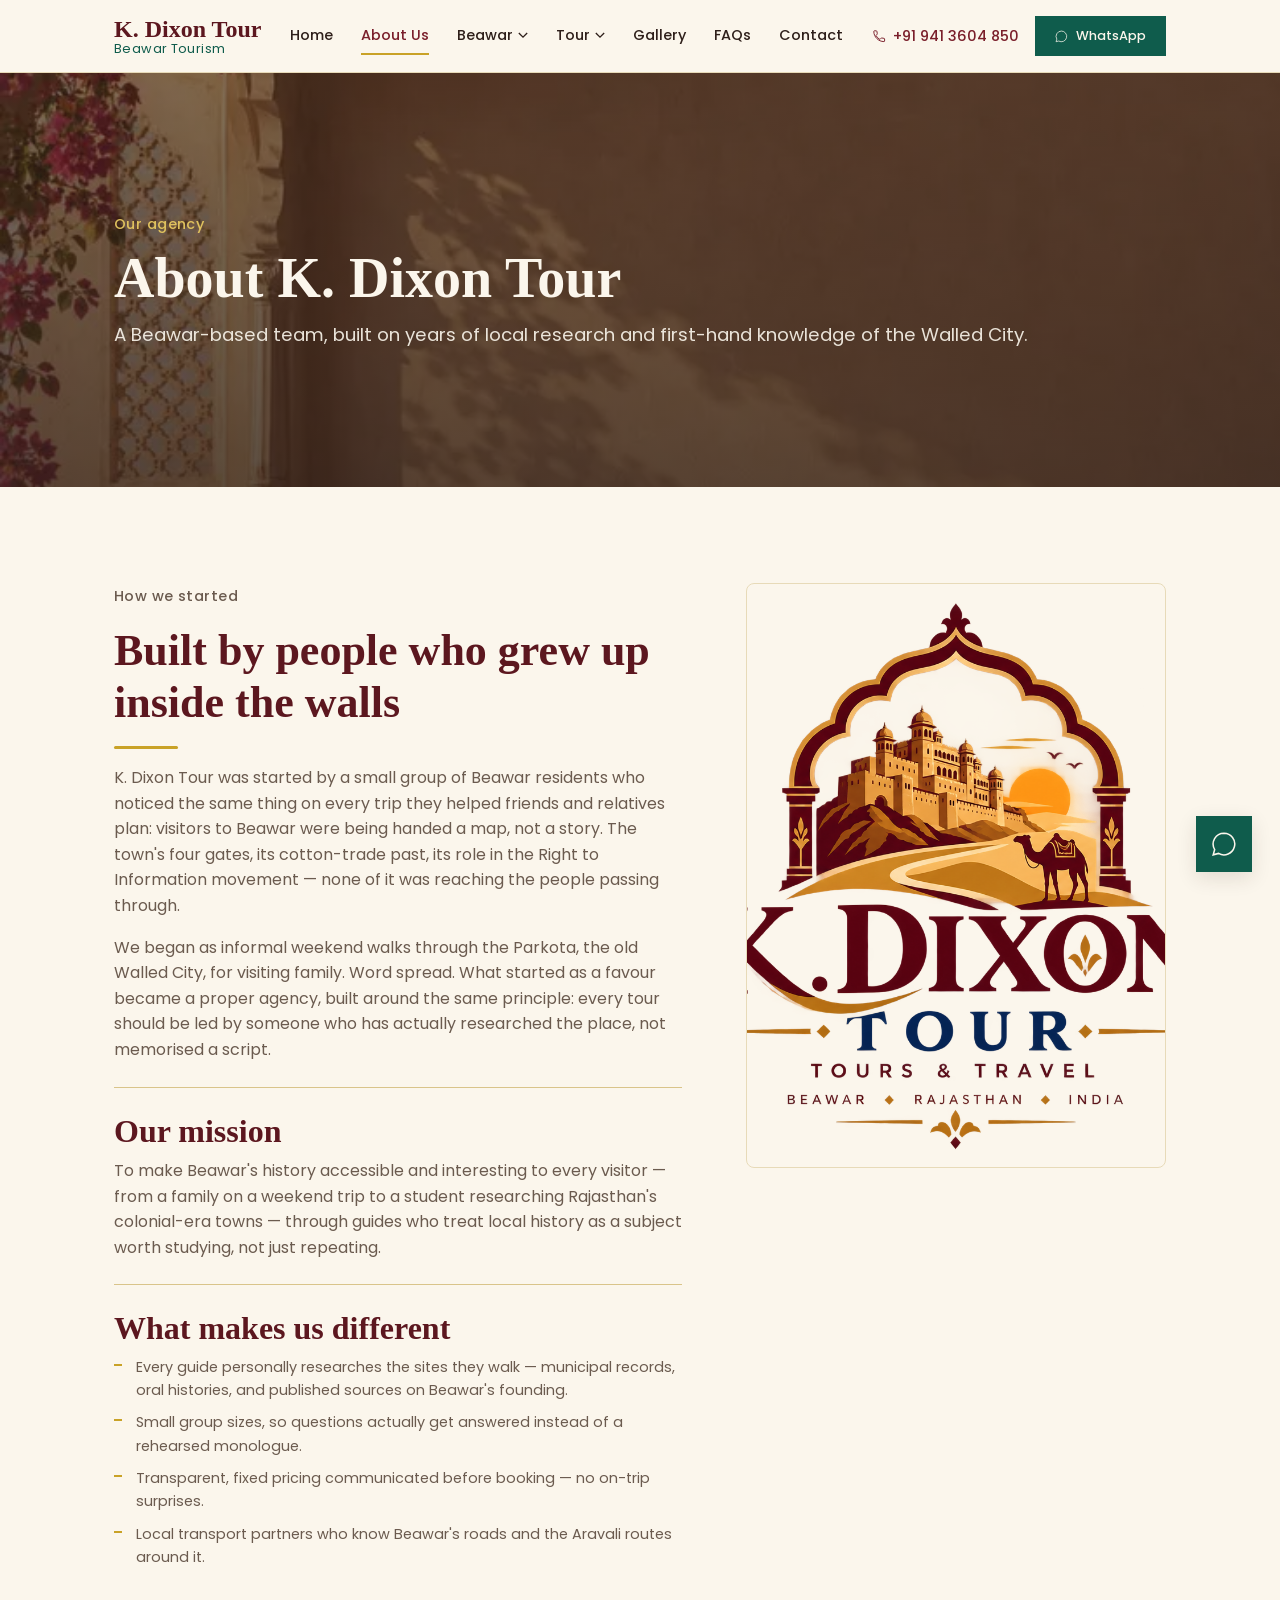
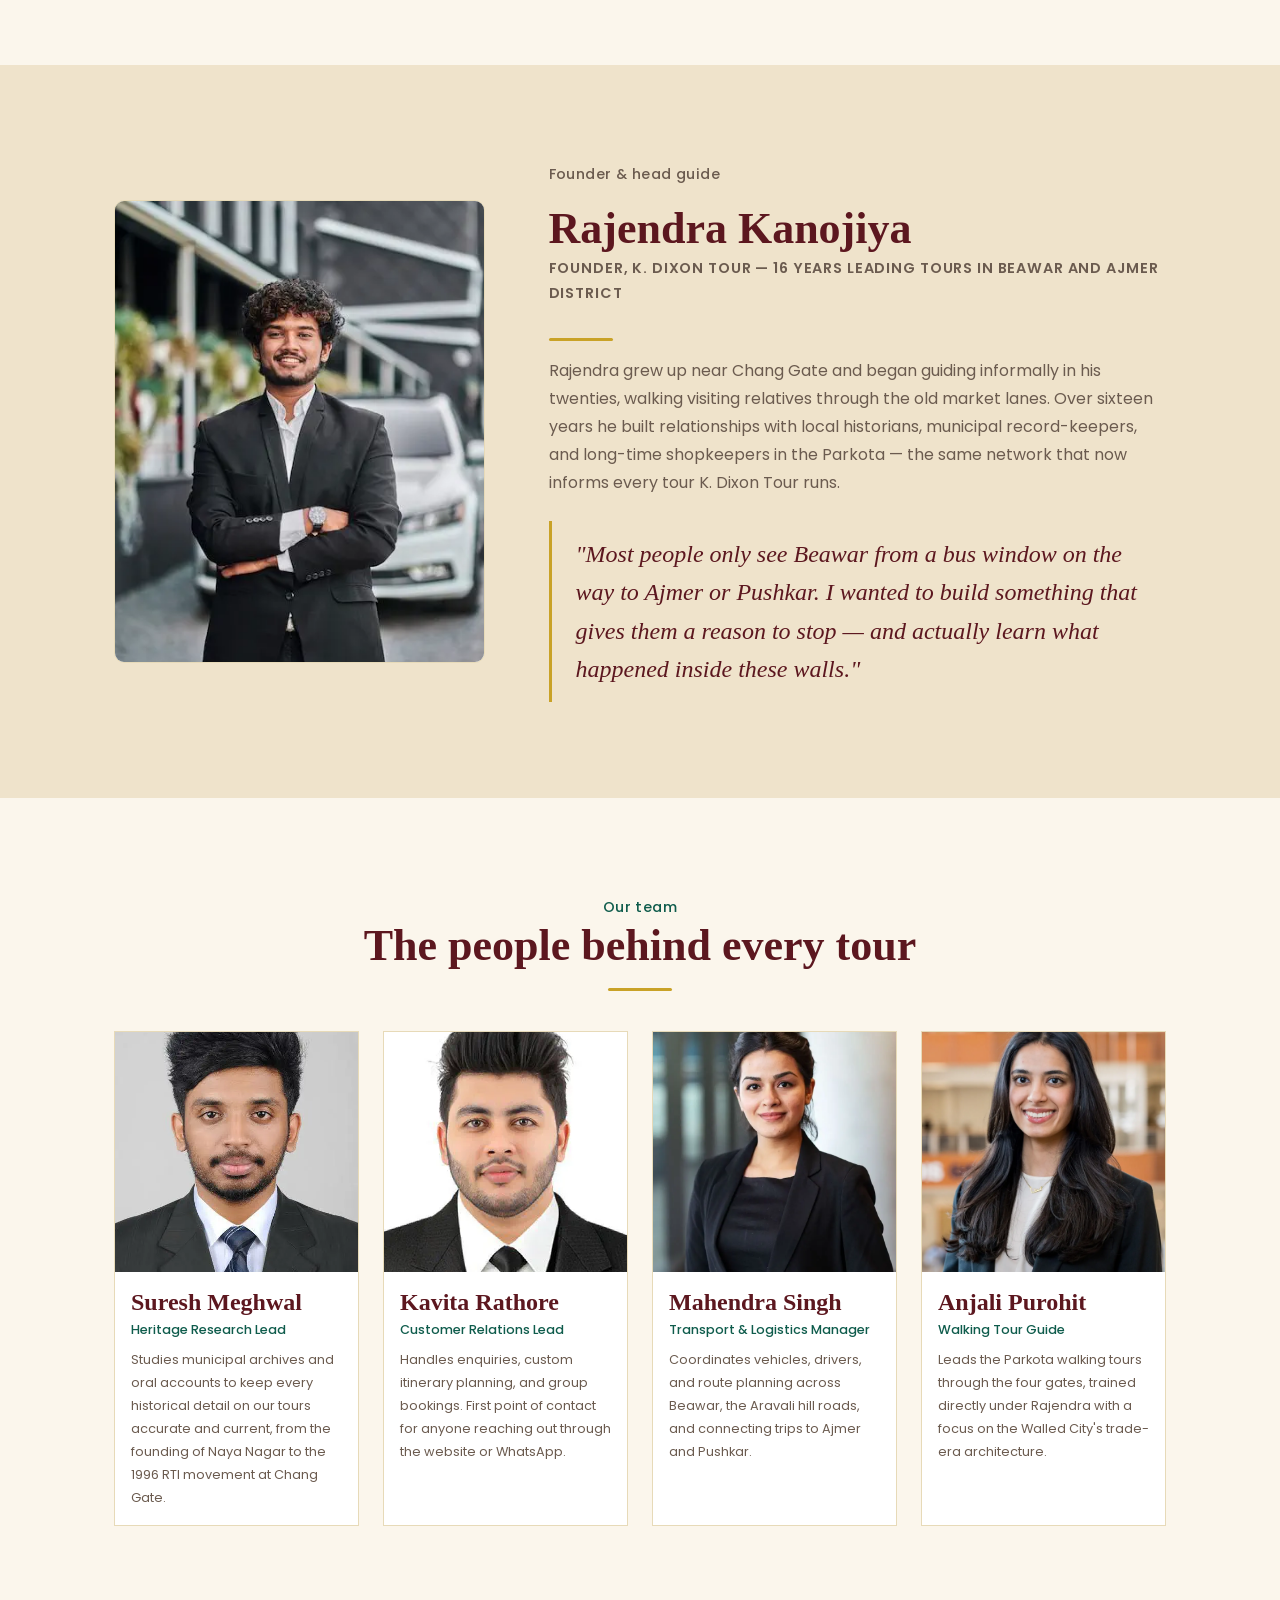
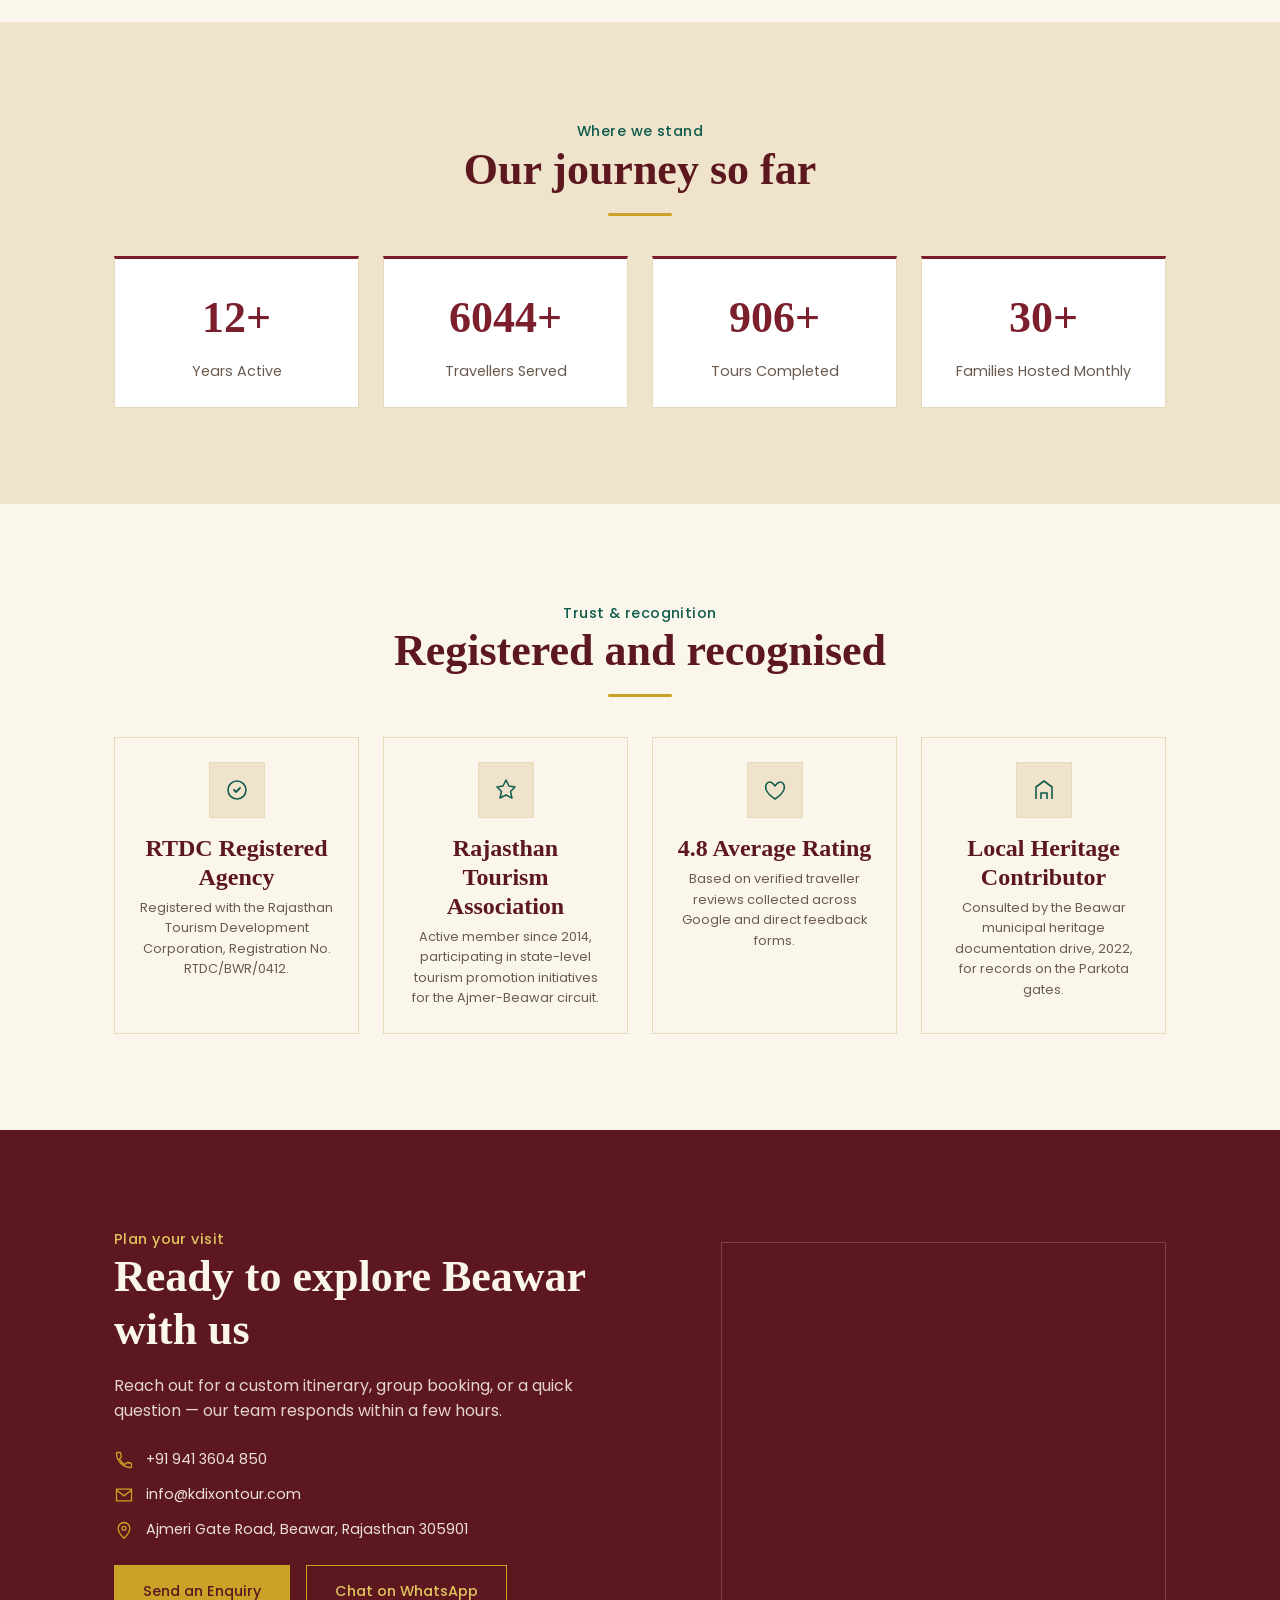
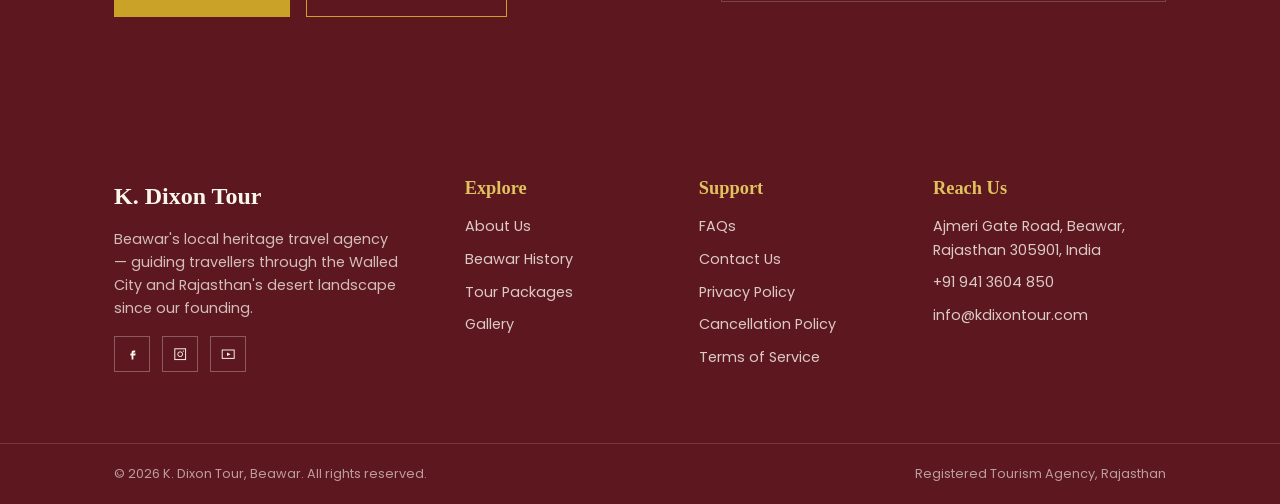
==== commit bb22379e: "webp set" ====
--- a/about.html
+++ b/about.html
@@ -89,7 +89,7 @@
 <main id="main">
 
   <!-- ============ 1. PAGE HERO ============ -->
-  <section class="page-hero" style="background-image:url('images/bg1.jpg')">
+  <section class="page-hero" style="background-image:url('images/bg1.webp')">
     <div class="page-hero-overlay"></div>
     <div class="container page-hero-content">
       <p class="eyebrow">Our agency</p>
@@ -134,7 +134,7 @@
   <section class="section section-alt founder">
     <div class="container founder-grid">
       <div class="founder-image">
-        <img src="images/pfp/pfp7.jpg" loading="lazy" alt="Founder of K. Dixon Tour">
+        <img src="images/pfp/pfp7.webp" loading="lazy" alt="Founder of K. Dixon Tour">
       </div>
 
       <div class="founder-content">
@@ -161,7 +161,7 @@
 
       <div class="team-grid">
         <article class="team-card">
-          <img src="images/pfp/pfp1.jpg" loading="lazy" alt="Heritage research lead of K. Dixon Tour">
+          <img src="images/pfp/pfp1.webp" loading="lazy" alt="Heritage research lead of K. Dixon Tour">
           <div class="team-card-body">
             <h4>Suresh Meghwal</h4>
             <p class="team-role">Heritage Research Lead</p>
@@ -170,7 +170,7 @@
         </article>
 
         <article class="team-card">
-          <img src="images/pfp/pfp3.jpg" loading="lazy" alt="Customer relations lead of K. Dixon Tour">
+          <img src="images/pfp/pfp3.webp" loading="lazy" alt="Customer relations lead of K. Dixon Tour">
           <div class="team-card-body">
             <h4>Kavita Rathore</h4>
             <p class="team-role">Customer Relations Lead</p>
@@ -179,7 +179,7 @@
         </article>
 
         <article class="team-card">
-          <img src="images/pfp/pfp5.jpg" loading="lazy" alt="Transport and logistics manager of K. Dixon Tour">
+          <img src="images/pfp/pfp5.webp" loading="lazy" alt="Transport and logistics manager of K. Dixon Tour">
           <div class="team-card-body">
             <h4>Mahendra Singh</h4>
             <p class="team-role">Transport &amp; Logistics Manager</p>
@@ -188,7 +188,7 @@
         </article>
 
         <article class="team-card">
-          <img src="images/pfp/pfp9.jpg" loading="lazy" alt="Walking tour guide of K. Dixon Tour">
+          <img src="images/pfp/pfp9.webp" loading="lazy" alt="Walking tour guide of K. Dixon Tour">
           <div class="team-card-body">
             <h4>Anjali Purohit</h4>
             <p class="team-role">Walking Tour Guide</p>
